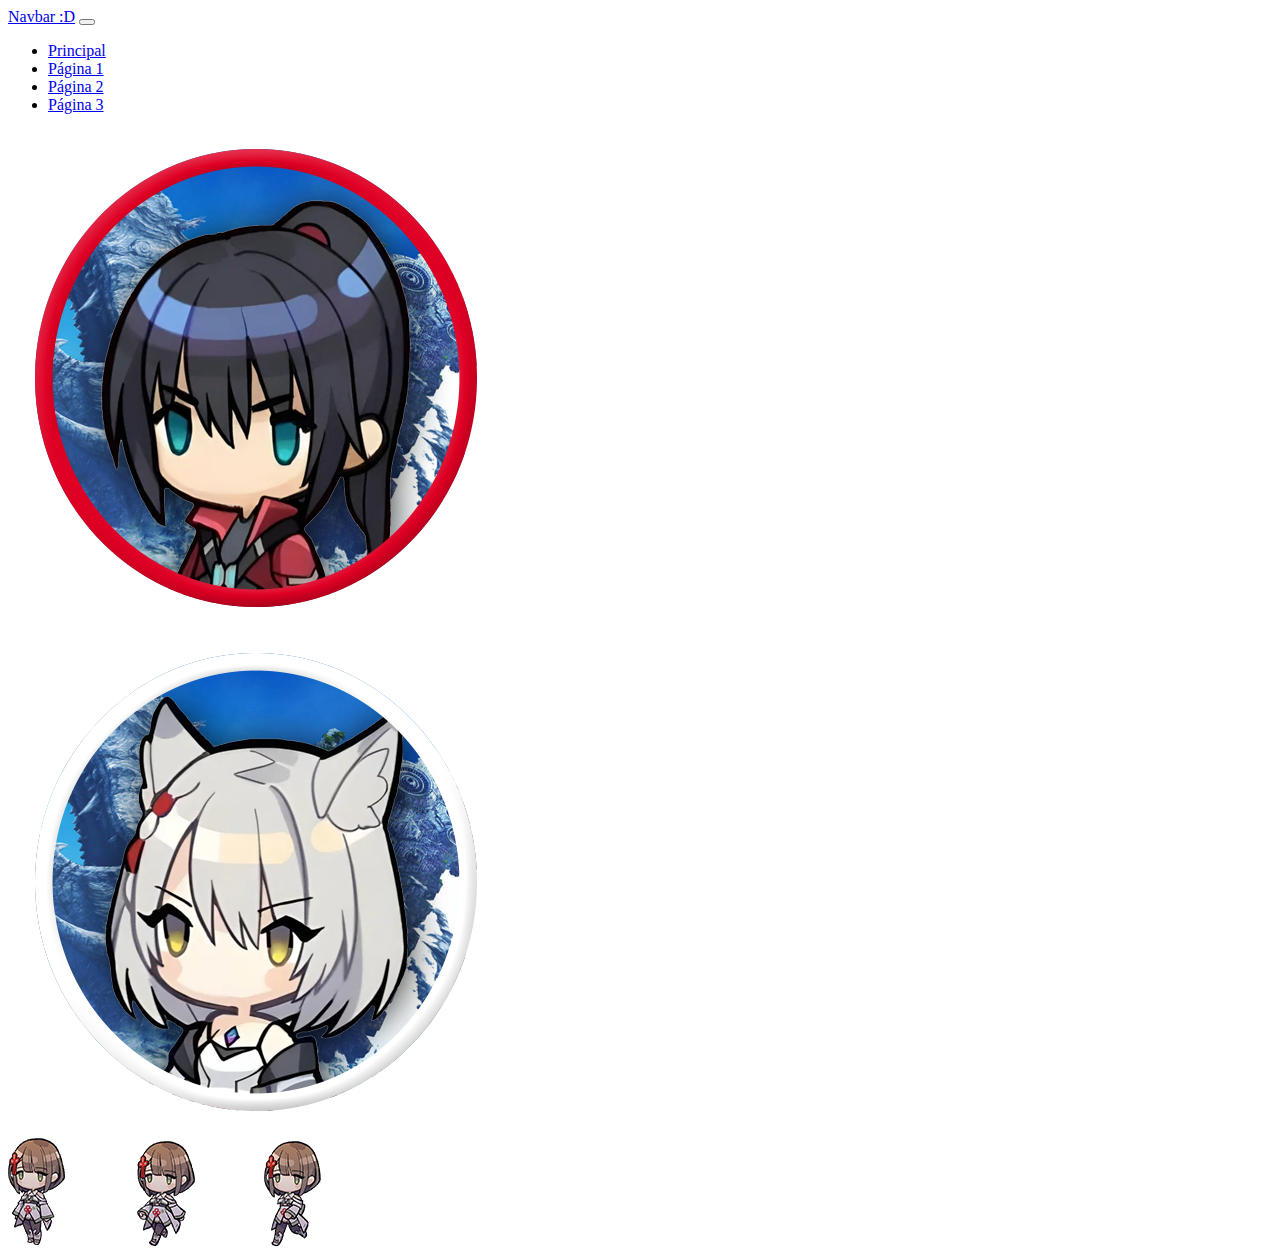
==== 3.1 Crea una página ! 3.2 Crea las páginas faltantes/pagina1.html @ 86790ac9 "Se añadieron los ejercicios" ====
<!DOCTYPE html>
<html lang="en">
<head>
    <meta charset="UTF-8">
    <meta http-equiv="X-UA-Compatible" content="IE=edge">
    <meta name="viewport" content="width=device-width, initial-scale=1.0">
    <link href="https://cdn.jsdelivr.net/npm/bootstrap@5.3.0-alpha2/dist/css/bootstrap.min.css" rel="stylesheet" integrity="sha384-aFq/bzH65dt+w6FI2ooMVUpc+21e0SRygnTpmBvdBgSdnuTN7QbdgL+OapgHtvPp" crossorigin="anonymous">
    <title>Pagina 1</title>
</head>
<body>
    <!-- Navbar -->
    <nav class="navbar navbar-expand-lg bg-body-tertiary">
        <div class="container-fluid">
          <a class="navbar-brand" href="#">Navbar :D</a>
          <button class="navbar-toggler" type="button" data-bs-toggle="collapse" data-bs-target="#navbarNav" aria-controls="navbarNav" aria-expanded="false" aria-label="Toggle navigation">
            <span class="navbar-toggler-icon"></span>
          </button>
          <div class="collapse navbar-collapse" id="navbarNav">
            <ul class="navbar-nav">
              <li class="nav-item">
                <a class="nav-link active" href="index.html">Principal</a>
              </li>
              <li class="nav-item">
                <a class="nav-link bg-info" aria-current="page" href="pagina1.html">Página 1</a>
              </li>
              <li class="nav-item">
                <a class="nav-link" href="pagina2.html">Página 2</a>
              </li>
              <li class="nav-item">
                <a class="nav-link" href="pagina3.html">Página 3</a>
              </li>
            </ul>
          </div>
        </div>
      </nav>
      <!-- Navbar -->

      <div class="container">
        <div class="row">
          <div class="col-12 col-md-5">
            <img src="img/1.png" class="rounded" alt="...">
          </div>
          <div class="col-12 col-md-5">
            <img src="img/4.png" class="rounded" alt="...">
          </div>
          <div class="col-12 col-md-2">
            <img src="img/7.png" class="rounded text-center" alt="...">
          </div>
        </div>
      </div>
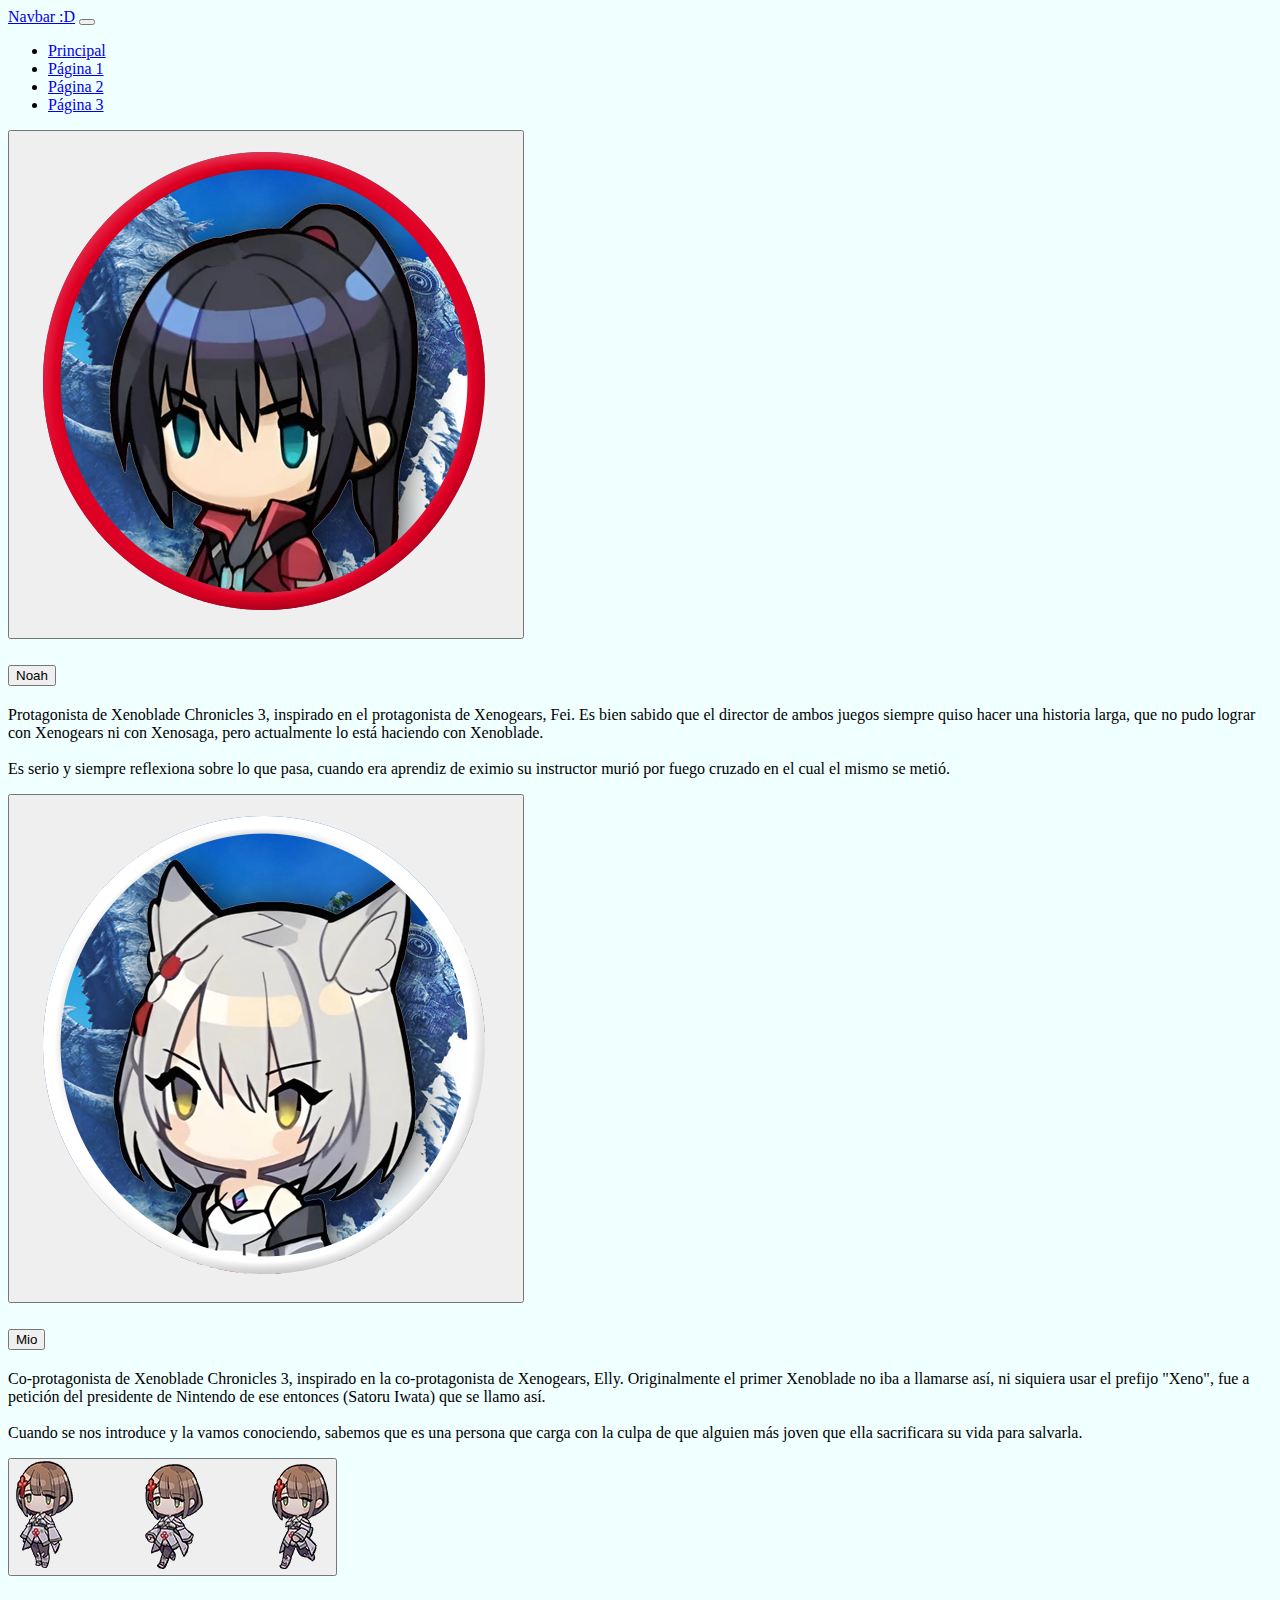
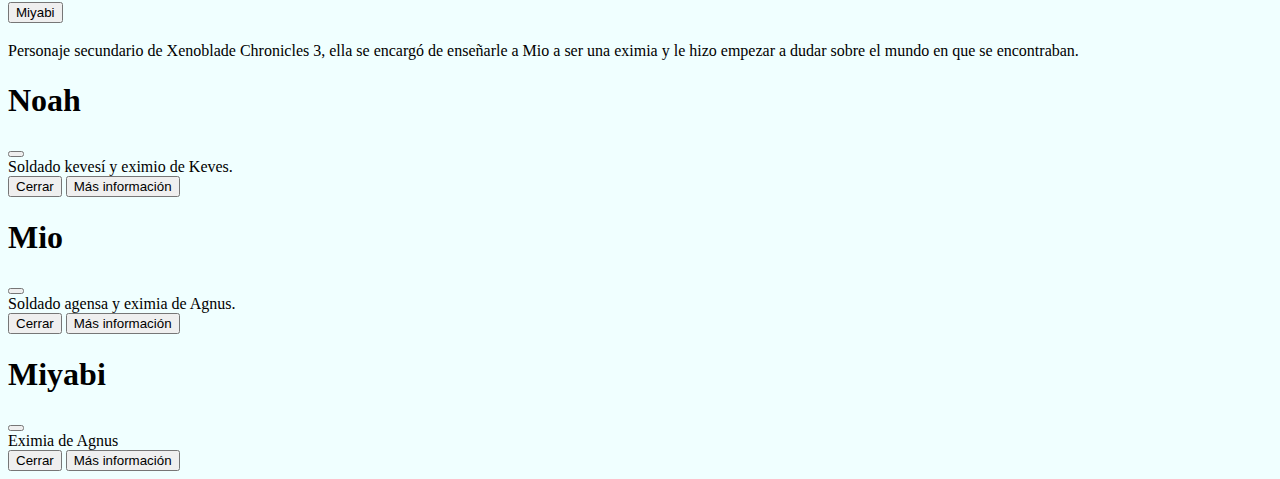
==== commit fff047b6: "Modales yu cambio de tamaño + animación" ====
--- a/3.1 Crea una página ! 3.2 Crea las páginas faltantes/pagina1.html
+++ b/3.1 Crea una página ! 3.2 Crea las páginas faltantes/pagina1.html
@@ -1,50 +1,172 @@
 <!DOCTYPE html>
-<html lang="en">
+<html lang="es">
+
 <head>
-    <meta charset="UTF-8">
-    <meta http-equiv="X-UA-Compatible" content="IE=edge">
-    <meta name="viewport" content="width=device-width, initial-scale=1.0">
-    <link href="https://cdn.jsdelivr.net/npm/bootstrap@5.3.0-alpha2/dist/css/bootstrap.min.css" rel="stylesheet" integrity="sha384-aFq/bzH65dt+w6FI2ooMVUpc+21e0SRygnTpmBvdBgSdnuTN7QbdgL+OapgHtvPp" crossorigin="anonymous">
-    <title>Pagina 1</title>
+  <meta charset="UTF-8">
+  <meta http-equiv="X-UA-Compatible" content="IE=edge">
+  <meta name="viewport" content="width=device-width, initial-scale=1.0">
+  <link href="https://cdn.jsdelivr.net/npm/bootstrap@5.3.0-alpha2/dist/css/bootstrap.min.css" rel="stylesheet" integrity="sha384-aFq/bzH65dt+w6FI2ooMVUpc+21e0SRygnTpmBvdBgSdnuTN7QbdgL+OapgHtvPp" crossorigin="anonymous">
+  <link rel="stylesheet" href="css/style.css">
+  <title>Página 1</title>
 </head>
+
 <body>
-    <!-- Navbar -->
-    <nav class="navbar navbar-expand-lg bg-body-tertiary">
-        <div class="container-fluid">
-          <a class="navbar-brand" href="#">Navbar :D</a>
-          <button class="navbar-toggler" type="button" data-bs-toggle="collapse" data-bs-target="#navbarNav" aria-controls="navbarNav" aria-expanded="false" aria-label="Toggle navigation">
-            <span class="navbar-toggler-icon"></span>
-          </button>
-          <div class="collapse navbar-collapse" id="navbarNav">
-            <ul class="navbar-nav">
-              <li class="nav-item">
-                <a class="nav-link active" href="index.html">Principal</a>
-              </li>
-              <li class="nav-item">
-                <a class="nav-link bg-info" aria-current="page" href="pagina1.html">Página 1</a>
-              </li>
-              <li class="nav-item">
-                <a class="nav-link" href="pagina2.html">Página 2</a>
-              </li>
-              <li class="nav-item">
-                <a class="nav-link" href="pagina3.html">Página 3</a>
-              </li>
-            </ul>
+  <!-- Navbar -->
+  <nav class="navbar navbar-expand-lg bg-body-tertiary">
+    <div class="container-fluid">
+      <a class="navbar-brand" href="#">Navbar :D</a>
+      <button class="navbar-toggler" type="button" data-bs-toggle="collapse" data-bs-target="#navbarNav"
+        aria-controls="navbarNav" aria-expanded="false" aria-label="Toggle navigation">
+        <span class="navbar-toggler-icon"></span>
+      </button>
+      <div class="collapse navbar-collapse" id="navbarNav">
+        <ul class="navbar-nav">
+          <li class="nav-item">
+            <a class="nav-link active" href="index.html">Principal</a>
+          </li>
+          <li class="nav-item">
+            <a class="nav-link bg-info" aria-current="page" href="pagina1.html">Página 1</a>
+          </li>
+          <li class="nav-item">
+            <a class="nav-link" href="pagina2.html">Página 2</a>
+          </li>
+          <li class="nav-item">
+            <a class="nav-link" href="pagina3.html">Página 3</a>
+          </li>
+        </ul>
+      </div>
+    </div>
+  </nav>
+  <!-- Navbar -->
+
+  <div class="container">
+    <div class="row">
+      <div class="col-12 col-md-5 p-3">
+        <button type="button" class="btn" data-bs-toggle="modal" data-bs-target="#NoahModal">
+          <img src="img/1.png" class="rounded img-fluid" alt="..."></button>
+        <div class="accordion" id="Noah">
+          <div class="accordion-item">
+            <h2 class="accordion-header">
+              <button class="accordion-button" type="button" data-bs-toggle="collapse" data-bs-target="#colapsar"
+                aria-expanded="true" aria-controls="colapsar">
+                Noah
+              </button>
+            </h2>
+            <div id="colapsar" class="accordion-collapse collapse show" data-bs-parent="#Noah">
+              <div class="accordion-body">
+                <p>Protagonista de Xenoblade Chronicles 3, inspirado en el protagonista de Xenogears, Fei. Es bien sabido
+                  que el director de ambos juegos siempre quiso hacer una historia larga, que no pudo lograr con Xenogears
+                  ni con Xenosaga, pero actualmente lo está haciendo con Xenoblade.
+                  <br><br>
+                  Es serio y siempre reflexiona sobre lo que pasa, cuando era aprendiz de eximio su instructor murió por
+                  fuego cruzado en el cual el mismo se metió.
+                </p>
+              </div>
+            </div>
           </div>
         </div>
-      </nav>
-      <!-- Navbar -->
-
-      <div class="container">
-        <div class="row">
-          <div class="col-12 col-md-5">
-            <img src="img/1.png" class="rounded" alt="...">
-          </div>
-          <div class="col-12 col-md-5">
-            <img src="img/4.png" class="rounded" alt="...">
-          </div>
-          <div class="col-12 col-md-2">
-            <img src="img/7.png" class="rounded text-center" alt="...">
+      </div>
+      <div class="col-12 col-md-5 p-3">
+        <button type="button" class="btn" data-bs-toggle="modal" data-bs-target="#MioModal">
+          <img src="img/4.png" class="rounded img-fluid" alt="..."></button>
+        <div class="accordion" id="Mio">
+          <div class="accordion-item">
+            <h2 class="accordion-header">
+              <button class="accordion-button" type="button" data-bs-toggle="collapse" data-bs-target="#colapsar1"
+                aria-expanded="true" aria-controls="colapsar1">
+                Mio
+              </button>
+            </h2>
+            <div id="colapsar1" class="accordion-collapse collapse show" data-bs-parent="#Mio">
+              <div class="accordion-body">
+                <p>Co-protagonista de Xenoblade Chronicles 3, inspirado en la co-protagonista de Xenogears, Elly. Originalmente el primer Xenoblade no iba a llamarse así, ni siquiera usar el prefijo "Xeno", fue a petición del presidente de Nintendo de ese entonces (Satoru Iwata) que se llamo así.
+                  <br><br>
+                  Cuando se nos introduce y la vamos conociendo, sabemos que es una persona que carga con la culpa de que alguien más joven que ella sacrificara su vida para salvarla.
+                </p>
+              </div>
+            </div>
           </div>
         </div>
-      </div>+      </div>
+      <div class="col-12 col-md-2 p-3">
+        <button type="button" class="btn" data-bs-toggle="modal" data-bs-target="#MiyabiModal">
+          <img src="img/7.png" class="rounded img-fluid text-center" alt="..."></button>
+        <div class="accordion" id="Miyabi">
+          <div class="accordion-item">
+            <h2 class="accordion-header">
+              <button class="accordion-button" type="button" data-bs-toggle="collapse" data-bs-target="#colapsar3"
+                aria-expanded="true" aria-controls="colapsar3">
+                Miyabi
+              </button>
+            </h2>
+            <div id="colapsar3" class="accordion-collapse collapse show" data-bs-parent="#Miyabi">
+              <div class="accordion-body">
+                <p>Personaje secundario de Xenoblade Chronicles 3, ella se encargó de enseñarle a Mio a ser una eximia y le hizo empezar a dudar sobre el mundo en que se encontraban.</p>
+              </div>
+            </div>
+          </div>
+        </div>
+      </div>
+    </div>
+  </div>
+  <section>
+    <div class="modal fade" id="NoahModal" tabindex="-1" aria-labelledby="NoahModalLabel" aria-hidden="true">
+      <div class="modal-dialog modal-dialog-centered">
+        <div class="modal-content">
+          <div class="modal-header">
+            <h1 class="modal-title fs-5" id="NoahModalLabel">Noah</h1>
+            <button type="button" class="btn-close" data-bs-dismiss="modal" aria-label="Close"></button>
+          </div>
+          <div class="modal-body">
+            Soldado kevesí y eximio de Keves.
+          </div>
+          <div class="modal-footer">
+            <button type="button" class="btn btn-secondary" data-bs-dismiss="modal">Cerrar</button>
+            <a href="https://www.xenoserieswiki.org/wiki/Noah" target="_blank"><button type="button" class="btn btn-primary">Más información</button></a>
+          </div>
+        </div>
+      </div>
+    </div>
+    <div class="modal fade" id="MioModal" tabindex="-1" aria-labelledby="MioModalLabel" aria-hidden="true">
+      <div class="modal-dialog modal-dialog-centered">
+        <div class="modal-content">
+          <div class="modal-header">
+            <h1 class="modal-title fs-5" id="MioModalLabel">Mio</h1>
+            <button type="button" class="btn-close" data-bs-dismiss="modal" aria-label="Close"></button>
+          </div>
+          <div class="modal-body">
+            Soldado agensa y eximia de Agnus.
+          </div>
+          <div class="modal-footer">
+            <button type="button" class="btn btn-secondary" data-bs-dismiss="modal">Cerrar</button>
+            <a href="https://www.xenoserieswiki.org/wiki/Mio" target="_blank"><button type="button" class="btn btn-primary">Más información</button></a>
+          </div>
+        </div>
+      </div>
+    </div>
+    <div class="modal fade" id="MiyabiModal" tabindex="-1" aria-labelledby="MiyabiModalLabel" aria-hidden="true">
+      <div class="modal-dialog modal-dialog-centered">
+        <div class="modal-content">
+          <div class="modal-header">
+            <h1 class="modal-title fs-5" id="MiyabiModalLabel">Miyabi</h1>
+            <button type="button" class="btn-close" data-bs-dismiss="modal" aria-label="Close"></button>
+          </div>
+          <div class="modal-body">
+            Eximia de Agnus
+          </div>
+          <div class="modal-footer">
+            <button type="button" class="btn btn-secondary" data-bs-dismiss="modal">Cerrar</button>
+            <a href="https://www.xenoserieswiki.org/wiki/Miyabi" target="_blank"><button type="button" class="btn btn-primary">Más información</button></a>
+          </div>
+        </div>
+      </div>
+    </div>
+  </section>
+  <section>
+    <script src="https://cdn.jsdelivr.net/npm/bootstrap@5.3.0-alpha2/dist/js/bootstrap.bundle.min.js"
+      integrity="sha384-qKXV1j0HvMUeCBQ+QVp7JcfGl760yU08IQ+GpUo5hlbpg51QRiuqHAJz8+BrxE/N"
+      crossorigin="anonymous"></script>
+  </section>
+</body>
+
+</html>--- a/3.1 Crea una página ! 3.2 Crea las páginas faltantes/css/style.css
+++ b/3.1 Crea una página ! 3.2 Crea las páginas faltantes/css/style.css
@@ -0,0 +1,8 @@
+body {
+    background-color: azure;
+}
+
+#Honda:hover {
+    -webkit-transform: scaleX(-1);
+    transform: scaleX(-1);
+}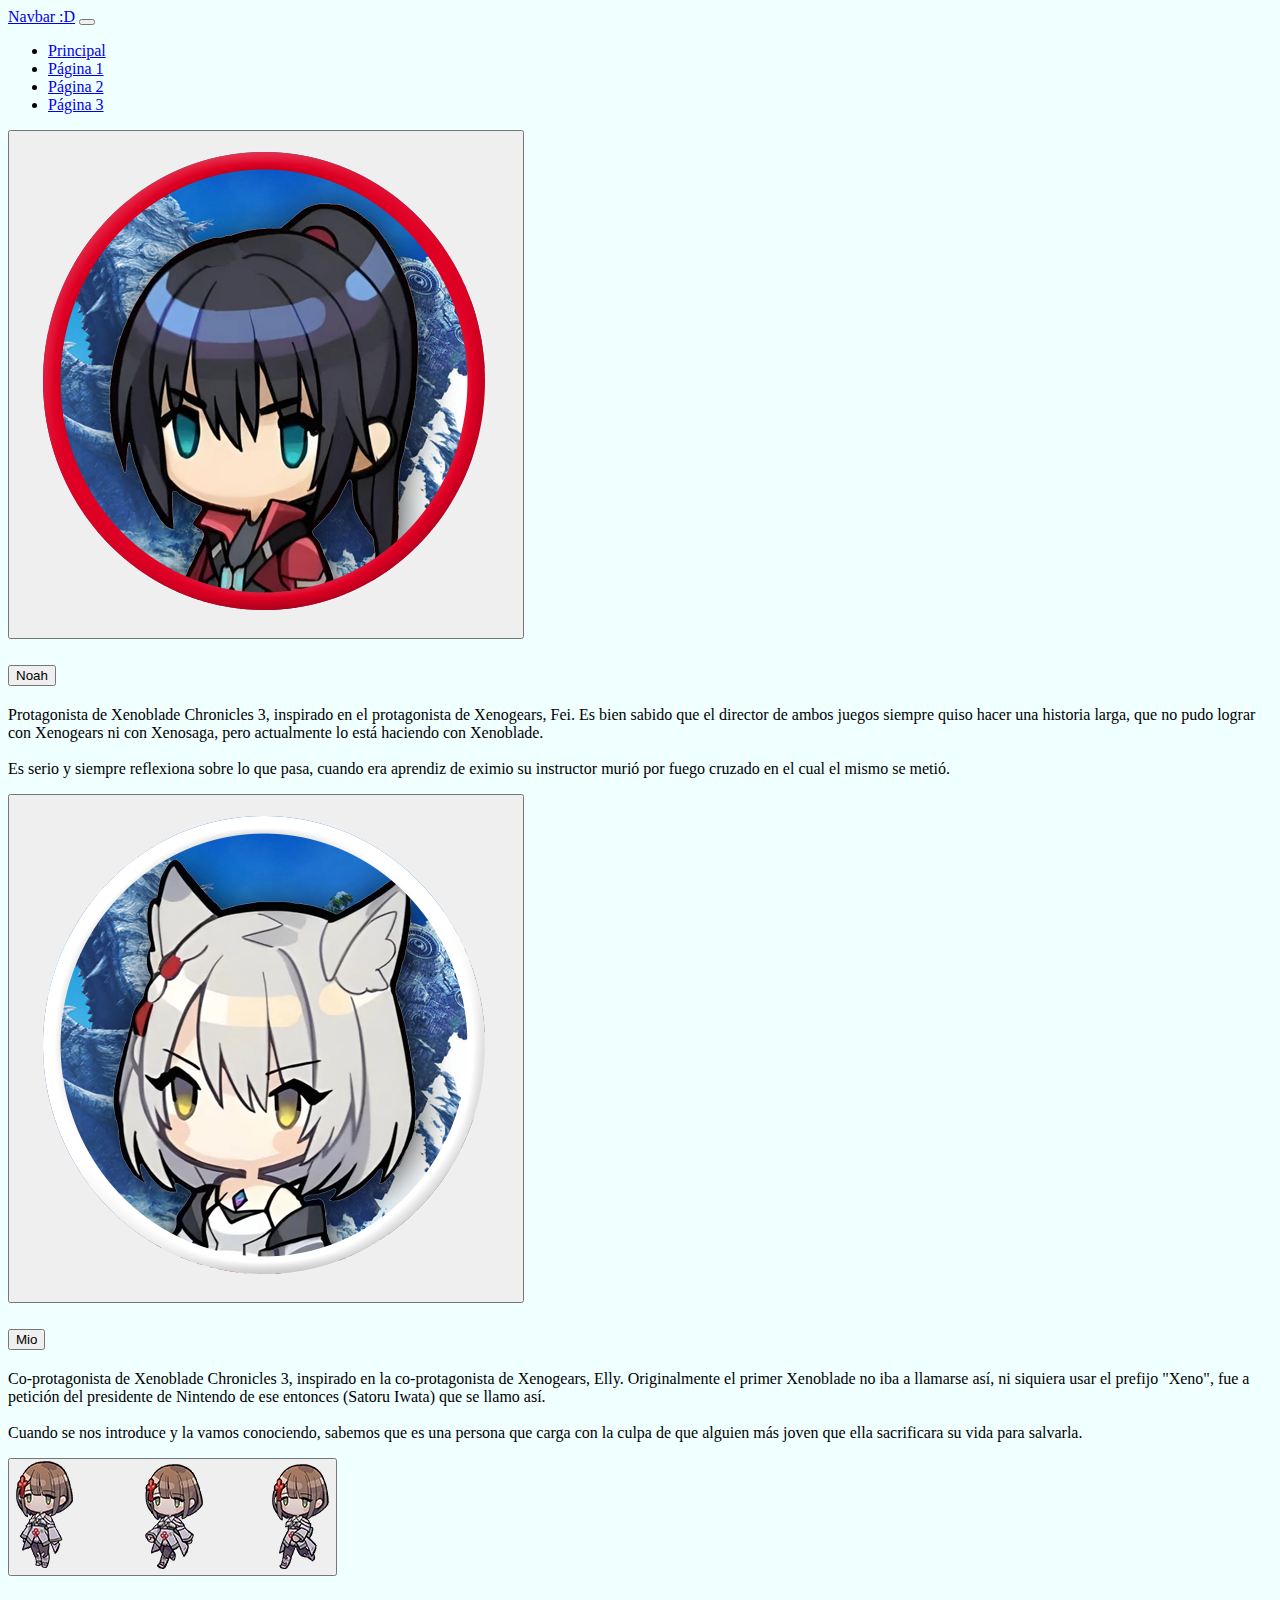
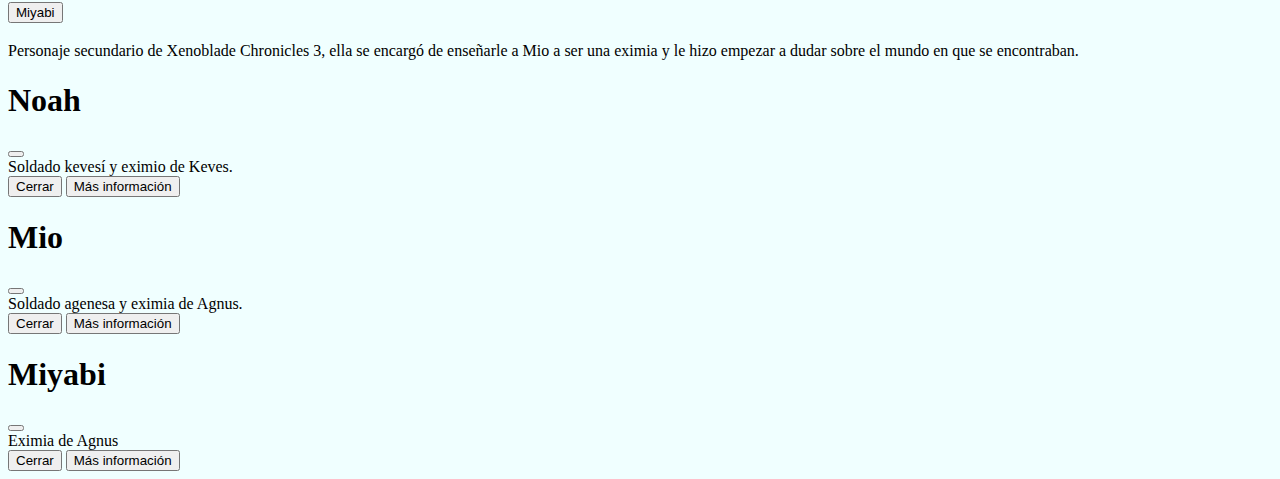
==== commit 6f9037b2: "Cambios finales" ====
--- a/3.1 Crea una página ! 3.2 Crea las páginas faltantes/pagina1.html
+++ b/3.1 Crea una página ! 3.2 Crea las páginas faltantes/pagina1.html
@@ -135,7 +135,7 @@
             <button type="button" class="btn-close" data-bs-dismiss="modal" aria-label="Close"></button>
           </div>
           <div class="modal-body">
-            Soldado agensa y eximia de Agnus.
+            Soldado agenesa y eximia de Agnus.
           </div>
           <div class="modal-footer">
             <button type="button" class="btn btn-secondary" data-bs-dismiss="modal">Cerrar</button>
